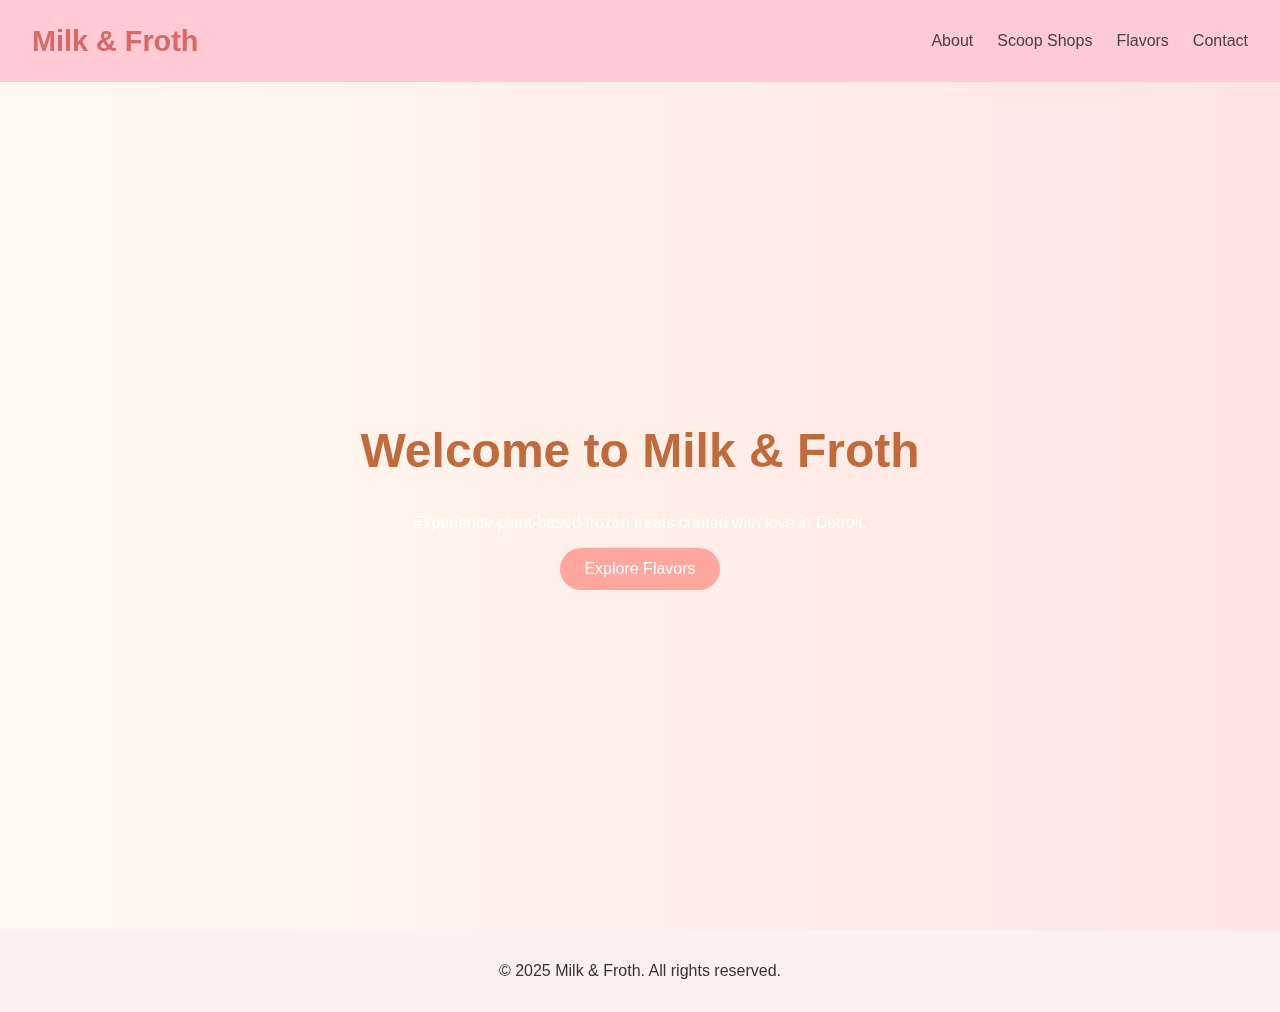
==== index.html @ fd0d77d4 "changes" ====
<html lang="en">
<head>
  <meta charset="UTF-8" />
  <meta name="viewport" content="width=device-width, initial-scale=1.0"/>
  <title>Milk & Froth</title>
  <link rel="stylesheet" href="styles.css" />
</head>
<body>
  <audio autoplay loop>
    <source src="background-music.mp3" type="audio/mpeg">
    Your browser does not support the audio element.
  </audio>
  <div class="background"></div>
  <header>
    <nav class="navbar">
      <a href="index.html" class="logo">Milk & Froth</a>
      <ul class="nav-links">
        <li><a href="about.html">About</a></li>
        <li><a href="locations.html">Scoop Shops</a></li>
        <li><a href="flavors.html">Flavors</a></li>
        <li><a href="contact.html">Contact</a></li>
      </ul>
    </nav>
  </header>
  <main class="hero">
    <h1>Welcome to Milk & Froth</h1>
    <p>Experience plant-based frozen treats crafted with love in Detroit.</p>
    <a href="flavors.html" class="btn">Explore Flavors</a>
  </main>
  <footer>
    <p>&copy; 2025 Milk & Froth. All rights reserved.</p>
  </footer>
</body>
</html>
---- styles.css ----
/* General Styles */
body {
    margin: 0;
    font-family: 'Poppins', sans-serif;
    background-color: #fff;
    color: #333;
  }
  
  /* Navbar */
  .navbar {
    display: flex;
    justify-content: space-between;
    align-items: center;
    padding: 20px;
    background-color: #f8f8f8;
  }
  
  .logo {
    font-size: 1.5rem;
    font-weight: bold;
    color: #333;
    text-decoration: none;
  }
  
  .nav-links {
    list-style: none;
    display: flex;
    gap: 20px;
  }
  
  .nav-links a {
    text-decoration: none;
    color: #333;
    transition: color 0.3s;
  }
  
  .nav-links a:hover {
    color: #c06b3e;
  }
  
  /* Hero Section */
  .hero {
    display: flex;
    flex-direction: column;
    align-items: center;
    justify-content: center;
    height: 80vh;
    background-image: url('hero-image.jpg');
    background-size: cover;
    background-position: center;
    text-align: center;
    color: #fff;
  }
  
  .hero h1 {
    font-size: 3rem;
    margin-bottom: 20px;
  }
  
  .btn {
    padding: 10px 20px;
    background-color: #c06b3e;
    color: #fff;
    text-decoration: none;
    border-radius: 5px;
    transition: background-color 0.3s;
  }
  
  .btn:hover {
    background-color: #a55a2e;
  }
  
  /* Footer */
  footer {
    text-align: center;
    padding: 20px;
    background-color: #f8f8f8;
    color: #333;
  }

  .content {
    max-width: 800px;
    margin: 40px auto;
    padding: 0 20px;
  }
  
  .content h2 {
    font-size: 2rem;
    margin-bottom: 20px;
  }
  
  .content p {
    line-height: 1.6;
    margin-bottom: 20px;
  }

  .location {
    margin-bottom: 40px;
    padding: 20px;
    border: 1px solid #e0e0e0;
    border-radius: 8px;
    background-color: #fafafa;
  }
  
  .location h3 {
    font-size: 1.5rem;
    color: #c06b3e;
  }
  
  .location ul {
    padding-left: 20px;
    line-height: 1.6;
  }
  
  .contact-form {
    display: flex;
    flex-direction: column;
    gap: 15px;
  }
  
  .contact-form label {
    font-weight: bold;
  }
  
  .contact-form input,
  .contact-form textarea {
    padding: 10px;
    border: 1px solid #ccc;
    border-radius: 6px;
    font-size: 1rem;
    width: 100%;
  }
  
  .contact-form button {
    align-self: start;
  }

  .flavor-grid {
    display: grid;
    grid-template-columns: repeat(auto-fit, minmax(220px, 1fr));
    gap: 20px;
    margin-top: 30px;
  }
  
  .flavor-card {
    border: 1px solid #ddd;
    border-radius: 8px;
    padding: 20px;
    background-color: #fffdf9;
    transition: transform 0.2s;
  }
  
  .flavor-card:hover {
    transform: scale(1.03);
  }
  
  .flavor-card h3 {
    color: #c06b3e;
    margin-bottom: 10px;
  }
  
  body {
    margin: 0;
    font-family: 'Segoe UI', Tahoma, Geneva, Verdana, sans-serif;
    background: linear-gradient(to right, #fffaf0, #ffe4e1);
    color: #333;
    transition: background 0.4s ease;
  }
  
  .navbar {
    background: #ffcad4;
    padding: 1rem 2rem;
    display: flex;
    justify-content: space-between;
    align-items: center;
  }
  
  .logo {
    font-size: 1.8rem;
    font-weight: bold;
    color: #d46a6a;
    text-decoration: none;
  }
  
  .nav-links {
    list-style: none;
    display: flex;
    gap: 1.5rem;
  }
  
  .nav-links li a {
    text-decoration: none;
    color: #444;
    font-weight: 500;
    transition: color 0.3s ease;
  }
  
  .nav-links li a:hover {
    color: #ff7a7a;
  }
  
  .hero, .content {
    padding: 3rem 2rem;
    text-align: center;
  }
  
  .btn {
    display: inline-block;
    background: #ffa69e;
    color: white;
    padding: 0.75rem 1.5rem;
    border: none;
    border-radius: 30px;
    font-size: 1rem;
    cursor: pointer;
    text-decoration: none;
    transition: transform 0.3s ease, background 0.3s ease;
  }
  
  .btn:hover {
    background: #ff7a7a;
    transform: scale(1.05);
  }
  
  footer {
    text-align: center;
    padding: 1rem;
    background: #fff0f0;
    margin-top: 2rem;
  }
  
  .contact-form {
    max-width: 500px;
    margin: 0 auto;
    display: flex;
    flex-direction: column;
    gap: 1rem;
  }
  
  .contact-form input,
  .contact-form textarea {
    padding: 0.75rem;
    border-radius: 8px;
    border: 1px solid #ccc;
    font-size: 1rem;
  }
  
  .location {
    margin-top: 2rem;
    background: #ffe0e0;
    padding: 1rem;
    border-radius: 10px;
  }
  
  h1, h2, h3 {
    color: #c06b3e;
    animation: fadeIn 1s ease forwards;
  }

  body {
    position: relative;
    color: #222;
    background-color: #fefefe;
  }
  
  .background {
    position: fixed;
    top: 0; left: 0;
    width: 100%;
    height: 100%;
    background: url('images/swirly-bg.gif') repeat;
    opacity: 0.1;
    z-index: -1;
    animation: moveBackground 30s linear infinite;
  }
  
  @keyframes moveBackground {
    from { background-position: 0 0; }
    to { background-position: 1000px 1000px; }
  }
  
  .flavor-gallery {
    display: flex;
    flex-wrap: wrap;
    justify-content: center;
    gap: 2rem;
    margin-top: 2rem;
  }
  
  .flavor-card {
    background: #fff;
    border-radius: 12px;
    box-shadow: 0 4px 10px rgba(0,0,0,0.1);
    overflow: hidden;
    transition: transform 0.3s ease, box-shadow 0.3s ease;
    width: 250px;
  }
  
  .flavor-card:hover {
    transform: translateY(-8px);
    box-shadow: 0 6px 16px rgba(0,0,0,0.2);
  }
  
  .flavor-card img {
    width: 100%;
    height: 200px;
    object-fit: cover;
  }
  
  .flavor-card h3 {
    padding: 1rem;
    background: #ffe4e1;
    margin: 0;
    font-size: 1.25rem;
    color: #c06b3e;
  }
  
  
  @keyframes fadeIn {
    from { opacity: 0; transform: translateY(20px); }
    to { opacity: 1; transform: translateY(0); }
  }
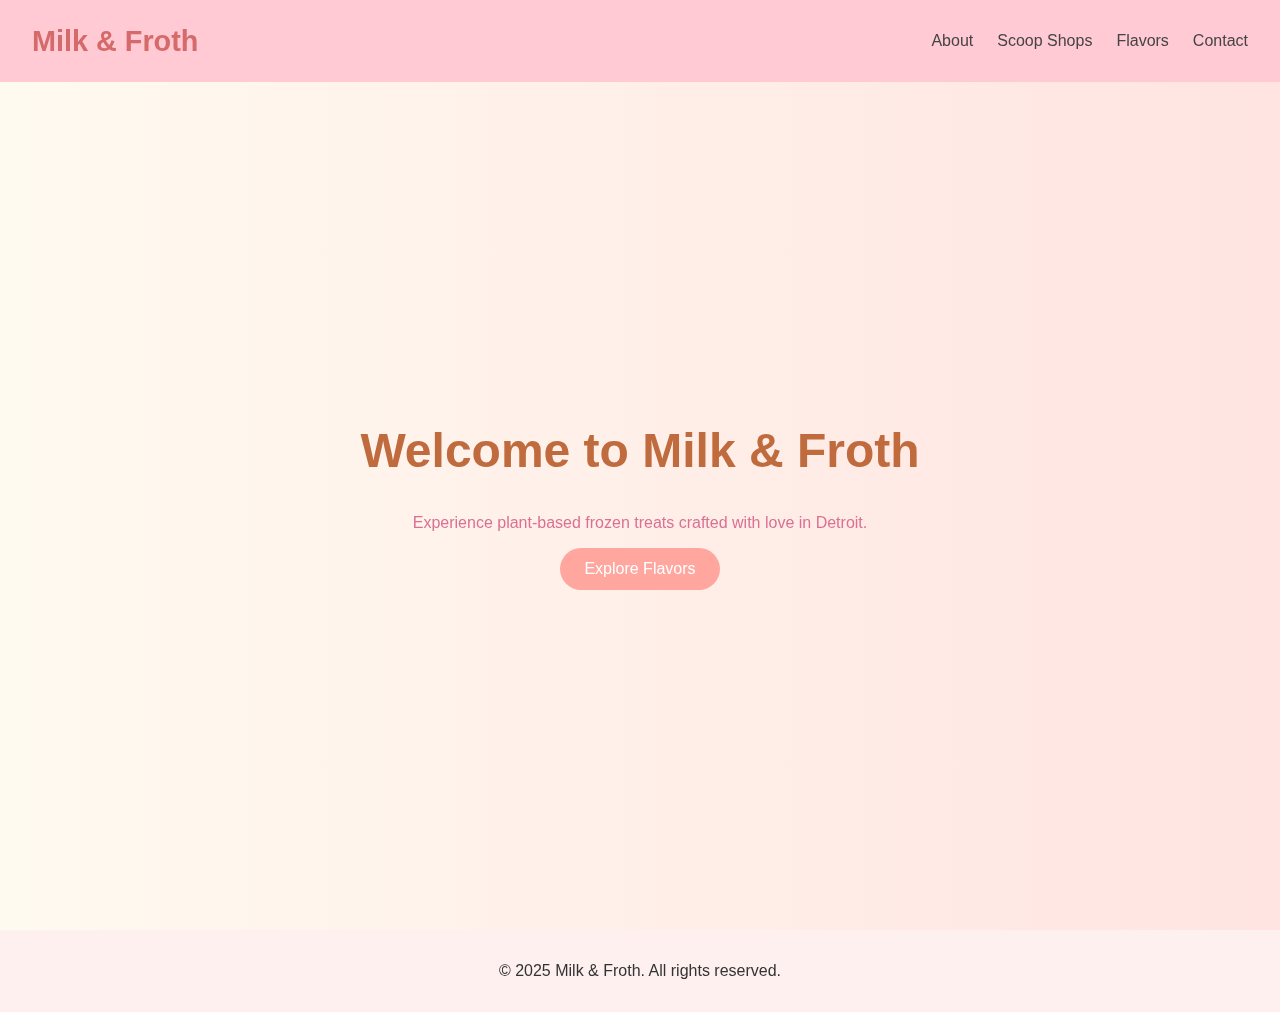
==== commit e30fe83e: "changes2" ====
--- a/index.html
+++ b/index.html
@@ -24,7 +24,7 @@
   </header>
   <main class="hero">
     <h1>Welcome to Milk & Froth</h1>
-    <p>Experience plant-based frozen treats crafted with love in Detroit.</p>
+    <p style="color: palevioletred">Experience plant-based frozen treats crafted with love in Detroit.</p>
     <a href="flavors.html" class="btn">Explore Flavors</a>
   </main>
   <footer>
